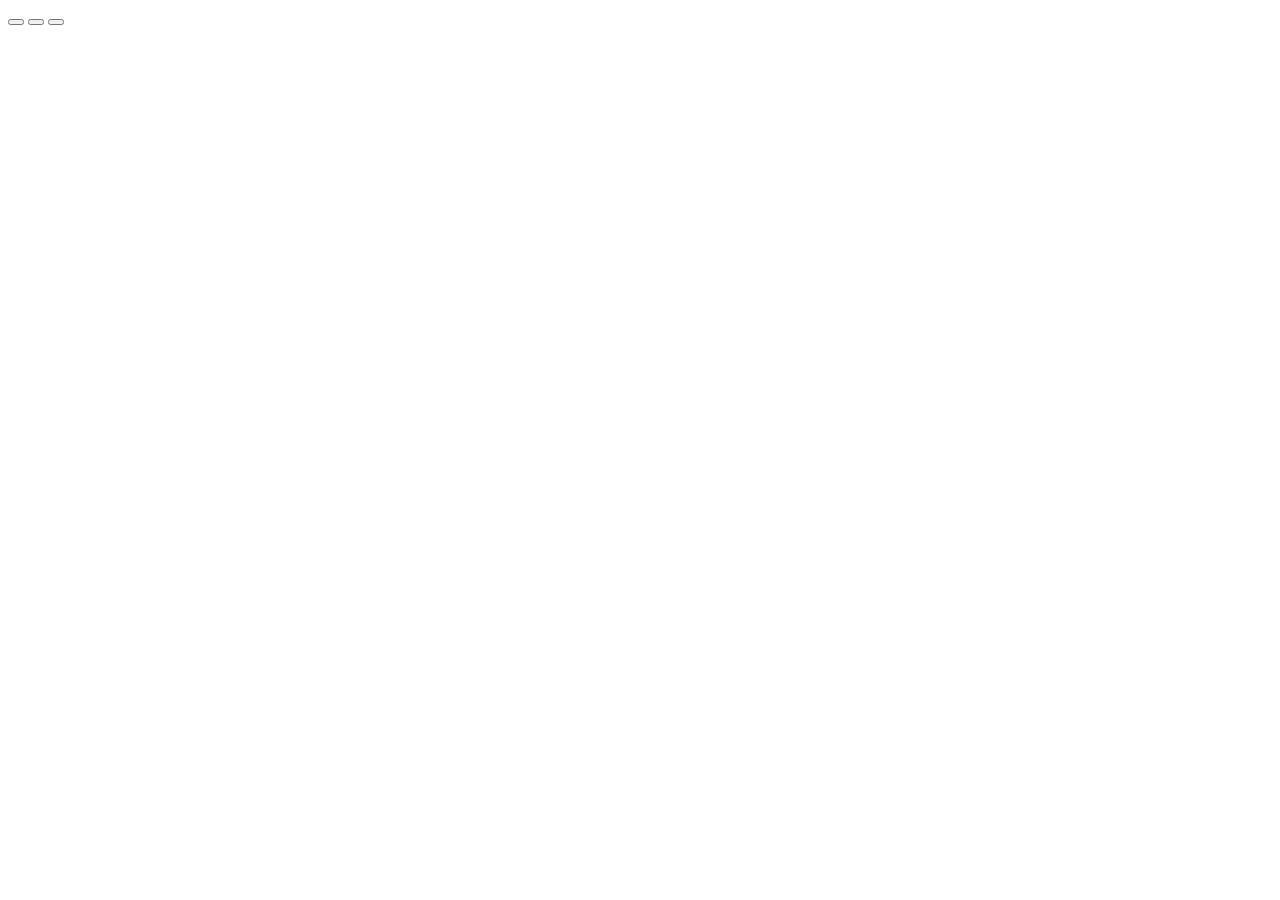
==== index.html @ f7f03a2e "start game logic" ====
<!doctype html>
<html lang="en">
<head>
    <meta charset="UTF-8">
    <meta name="viewport"
          content="width=device-width, user-scalable=no, initial-scale=1.0, maximum-scale=1.0, minimum-scale=1.0">
    <meta http-equiv="X-UA-Compatible" content="ie=edge">
    <title>Tic Tac Toe</title>

    <script src="https://code.jquery.com/jquery-2.2.4.min.js"></script>
    <script src="game.js"></script>
</head>
<body>
<div class="top">
    <div class="player1"></div>
    <div class="player2"></div>
</div>
<div class="game_board">
    <div class="cell"></div>
</div>
<div class="bottom">
    <button type="button" class="threeXthree"></button>
    <button type="button" class="fiveXfive"></button>
    <button type="button" class="reset"></button>
</div>
</body>
</html>
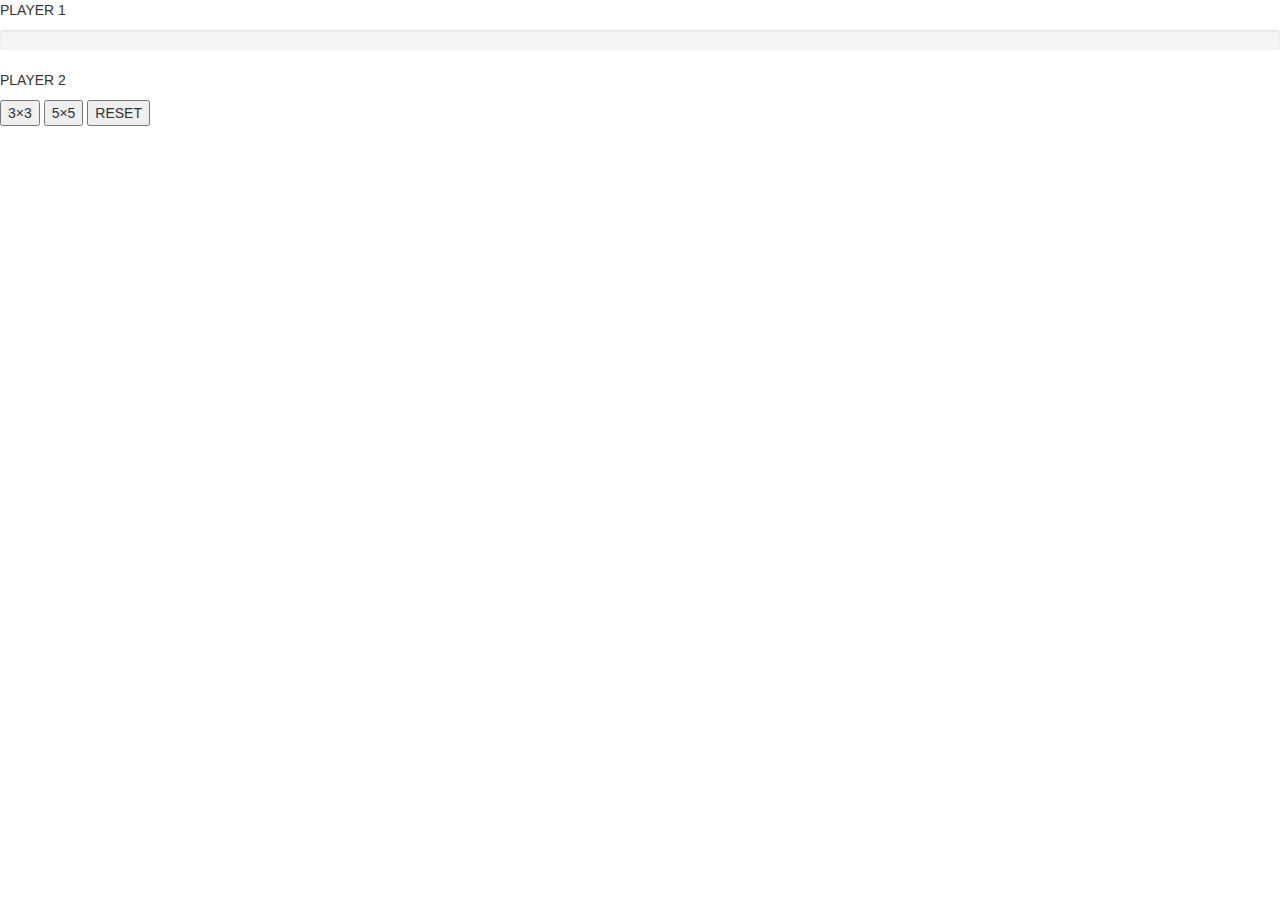
==== commit 5ff1f683: "fixed conflict" ====
--- a/index.html
+++ b/index.html
@@ -6,22 +6,40 @@
           content="width=device-width, user-scalable=no, initial-scale=1.0, maximum-scale=1.0, minimum-scale=1.0">
     <meta http-equiv="X-UA-Compatible" content="ie=edge">
     <title>Tic Tac Toe</title>
+    <link href="https://fonts.googleapis.com/css?family=Inconsolata|Nunito" rel="stylesheet">
+    <link href="https://fonts.googleapis.com/css?family=Source+Code+Pro" rel="stylesheet">
+    <link rel="stylesheet" href="https://maxcdn.bootstrapcdn.com/bootstrap/3.3.7/css/bootstrap.min.css">
+    <script src="https://code.jquery.com/jquery-2.2.4.min.js"></script>
+    <script src="https://maxcdn.bootstrapcdn.com/bootstrap/3.3.7/js/bootstrap.min.js"></script>
+    <link rel="stylesheet" type="text/css" href="style.css">
+    <script src="game.js"></script>
 
-    <script src="https://code.jquery.com/jquery-2.2.4.min.js"></script>
-    <script src="game.js"></script>
 </head>
 <body>
+<div id="content">
 <div class="top">
-    <div class="player1"></div>
-    <div class="player2"></div>
+    <div class="player1"><p>PLAYER 1</p></div>
+
+    <div class="time_bar"> <!--Start of the time bar-->
+        <div class="progress">
+            <div class="progress-bar" role="progressbar" aria-valuenow="70" aria-valuemin="0" aria-valuemax="100"                             style="width:0%">
+            </div>
+        </div>
+    </div> <!--End of the time bar-->
+
+    <div class="player2"><p>PLAYER 2</p></div>
 </div>
 <div class="game_board">
-    <div class="cell"></div>
+
 </div>
 <div class="bottom">
-    <button type="button" class="threeXthree"></button>
-    <button type="button" class="fiveXfive"></button>
-    <button type="button" class="reset"></button>
+    <div class="button_wrapper">
+        <button class="threeXthree">3&times3</button>
+        <button class="fiveXfive">5&times5</button>
+        <button class="reset">RESET</button>
+    </div>
 </div>
+
+</div> <!--end of div content -->
 </body>
 </html>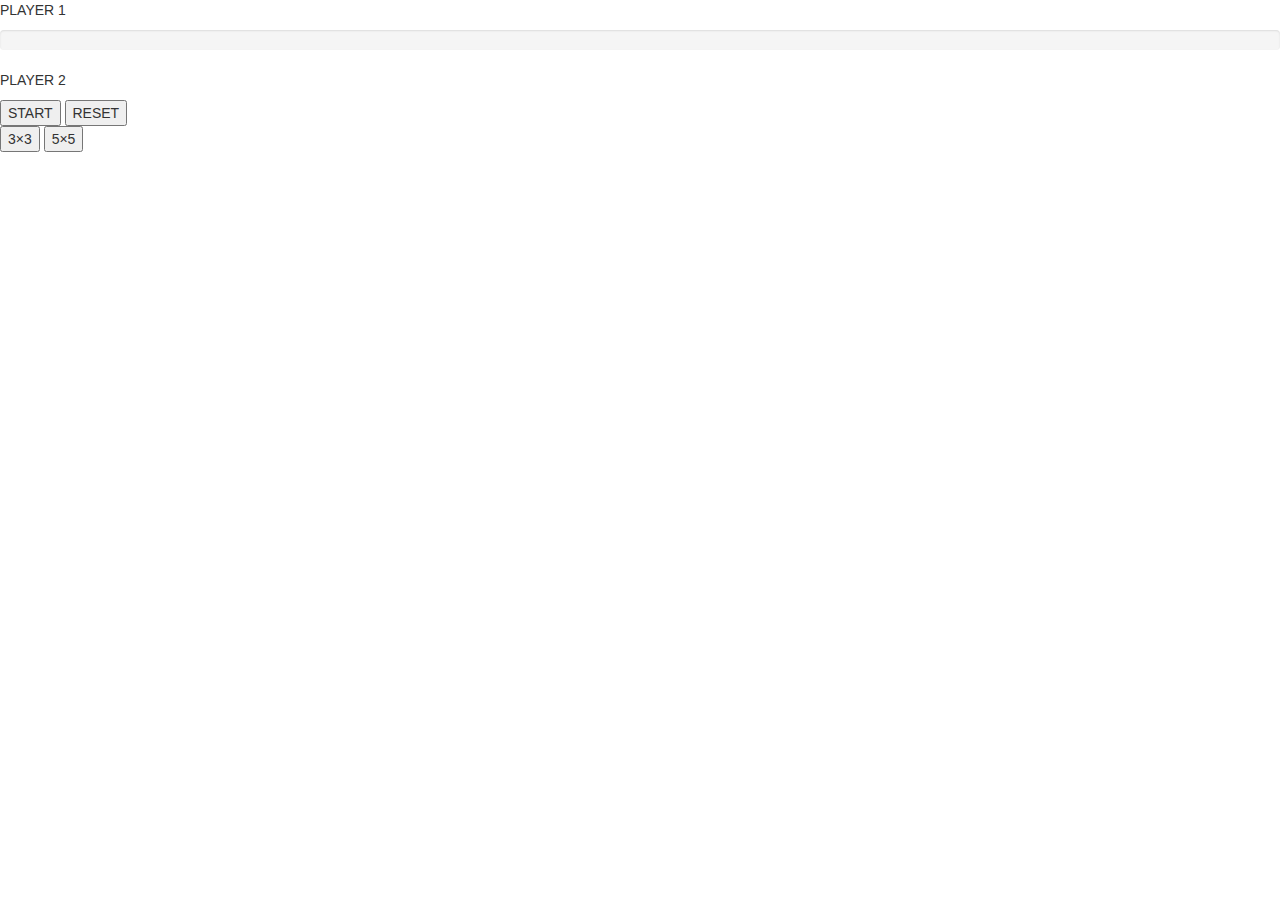
==== commit 8219bb96: "merging changes" ====
--- a/index.html
+++ b/index.html
@@ -8,38 +8,67 @@
     <title>Tic Tac Toe</title>
     <link href="https://fonts.googleapis.com/css?family=Inconsolata|Nunito" rel="stylesheet">
     <link href="https://fonts.googleapis.com/css?family=Source+Code+Pro" rel="stylesheet">
+    <link rel="stylesheet" type="text/css" href="style.css">
+    <script src="https://code.jquery.com/jquery-2.2.4.min.js"></script>
     <link rel="stylesheet" href="https://maxcdn.bootstrapcdn.com/bootstrap/3.3.7/css/bootstrap.min.css">
-    <script src="https://code.jquery.com/jquery-2.2.4.min.js"></script>
     <script src="https://maxcdn.bootstrapcdn.com/bootstrap/3.3.7/js/bootstrap.min.js"></script>
-    <link rel="stylesheet" type="text/css" href="style.css">
     <script src="game.js"></script>
 
 </head>
 <body>
-<div id="content">
+
 <div class="top">
-    <div class="player1"><p>PLAYER 1</p></div>
+    <div class="player1">
+        <p class="playerText">PLAYER 1</p>
+        <p class="wincount1"></p>
+    </div>
 
     <div class="time_bar"> <!--Start of the time bar-->
         <div class="progress">
-            <div class="progress-bar" role="progressbar" aria-valuenow="70" aria-valuemin="0" aria-valuemax="100"                             style="width:0%">
+            <div class="progress-bar" role="progressbar" aria-valuenow="0" aria-valuemin="0" aria-valuemax="100"                                                  style="width:0%">
             </div>
         </div>
     </div> <!--End of the time bar-->
 
-    <div class="player2"><p>PLAYER 2</p></div>
+    <div class="player2">
+        <p class="playerText">PLAYER 2</p>
+        <p class="wincount2"></p>
+    </div>
 </div>
+
+<div class="button_wrapper" id="startAndReset">
+    <button class="start">START</button>
+    <button class="reset">RESET</button>
+</div>
+
+<div class="button_wrapper" id="toggleBetweenBoards">
+    <button class="threeXthree">3&times3</button>
+    <button class="fiveXfive">5&times5</button>
+</div>
+
 <div class="game_board">
 
 </div>
-<div class="bottom">
-    <div class="button_wrapper">
-        <button class="threeXthree">3&times3</button>
-        <button class="fiveXfive">5&times5</button>
-        <button class="reset">RESET</button>
-    </div>
-</div>
 
-</div> <!--end of div content -->
+<div id="modalWin" class="modal fade">
+    <div class="modal-dialog" role="document">
+        <div class="modal-content">
+            <div class="modal-header">
+                <button type="button" class="close" data-dismiss="modal" aria-label="Close">
+                    <span aria-hidden="true">&times;</span>
+                </button>
+                <h4 class="modal-title">YOU WON!</h4>
+            </div>
+            <div class="modal-body">
+                <p>One fine body&hellip;</p>
+            </div>
+            <div class="modal-footer">
+                <button type="button" class="btn btn-secondary" data-dismiss="modal">Close</button>
+            </div>
+        </div><!-- /.modal-content -->
+    </div><!-- /.modal-dialog -->
+</div><!-- /.modal -->
+
+
 </body>
 </html>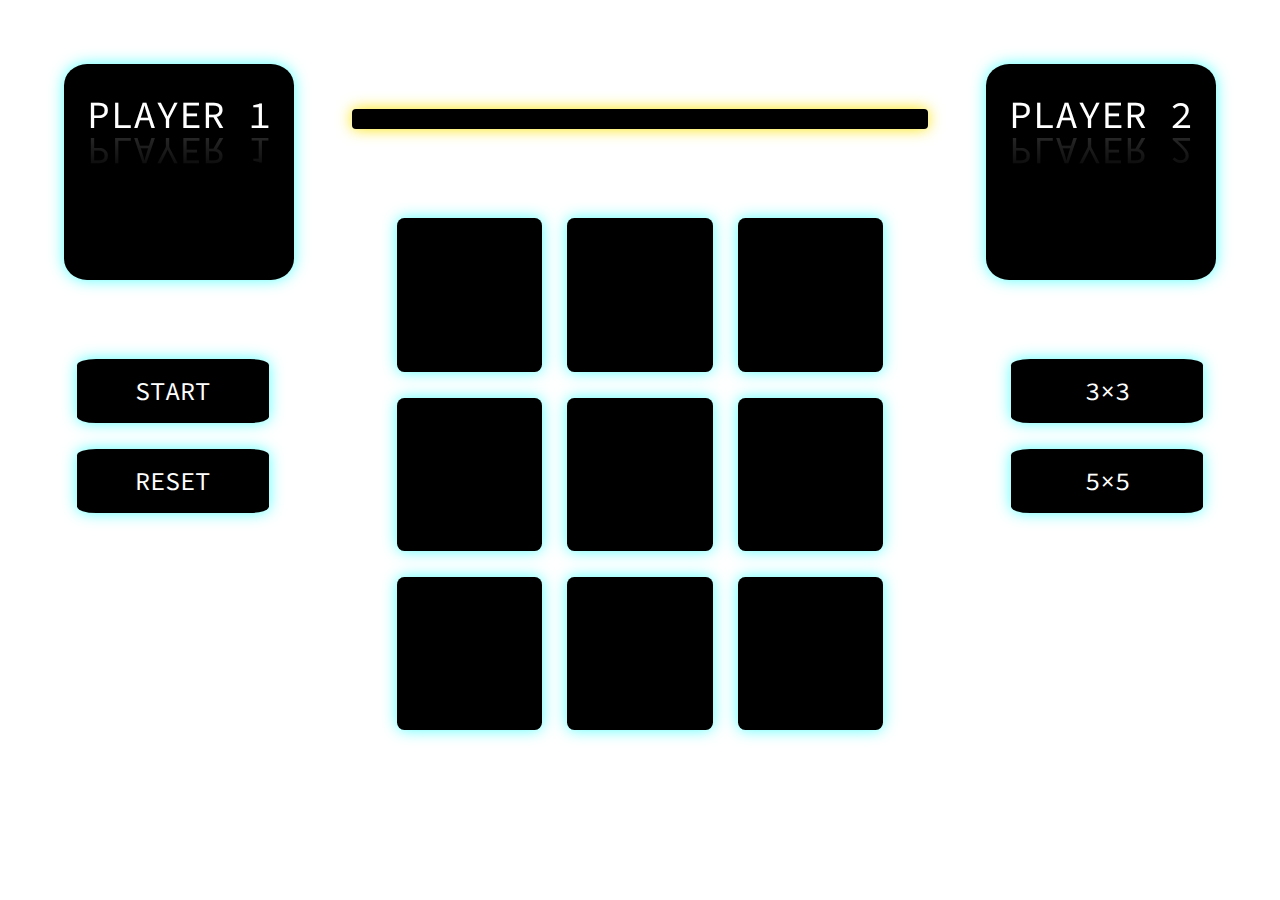
==== commit ee8ca361: "Merge pull request #6 from milezperhour/brian" ====
--- a/index.html
+++ b/index.html
@@ -6,12 +6,15 @@
           content="width=device-width, user-scalable=no, initial-scale=1.0, maximum-scale=1.0, minimum-scale=1.0">
     <meta http-equiv="X-UA-Compatible" content="ie=edge">
     <title>Tic Tac Toe</title>
+    <script src="//js.leapmotion.com/leap-0.6.4.js"></script>
+    <script src="//js.leapmotion.com/leap-plugins-0.1.12.js"></script>
     <link href="https://fonts.googleapis.com/css?family=Inconsolata|Nunito" rel="stylesheet">
     <link href="https://fonts.googleapis.com/css?family=Source+Code+Pro" rel="stylesheet">
     <link rel="stylesheet" type="text/css" href="style.css">
     <script src="https://code.jquery.com/jquery-2.2.4.min.js"></script>
     <link rel="stylesheet" href="https://maxcdn.bootstrapcdn.com/bootstrap/3.3.7/css/bootstrap.min.css">
     <script src="https://maxcdn.bootstrapcdn.com/bootstrap/3.3.7/js/bootstrap.min.js"></script>
+    <script src="leap_motion_script.js"></script>
     <script src="game.js"></script>
 
 </head>
@@ -59,9 +62,7 @@
                 </button>
                 <h4 class="modal-title">YOU WON!</h4>
             </div>
-            <div class="modal-body">
-                <p>One fine body&hellip;</p>
-            </div>
+
             <div class="modal-footer">
                 <button type="button" class="btn btn-secondary" data-dismiss="modal">Close</button>
             </div>
--- a/style.css
+++ b/style.css
@@ -0,0 +1,571 @@
+html,
+body{
+    min-height:100%;
+}
+
+body{
+    background-image: url('img/grid2.jpg');
+    background-repeat: no-repeat;
+    background-size:cover;
+}
+
+.cell{
+    width:12vw;
+    height:12vw;
+    display:inline-block;
+    margin: 1vw 1vw;
+    background-color: #000000;
+    border-radius: 5%;
+    box-shadow: 0 0 15px #59fffd;
+    color:white;
+    text-align:center;
+    vertical-align: middle;
+    line-height:12vw;
+    font-size:10vw;
+    font-family: 'Nunito', sans-serif;
+    font-weight: 100;
+    text-shadow: 0 0 15px #59fffd;
+    animation: glitch 2s steps(100) infinite;
+}
+
+@keyframes glitch {
+    0% {
+        text-shadow: 1px 0 0 red, -1px 0 0 blue;
+    }
+    1% {
+        text-shadow: 1px 0 0 red, -1px 0 0 blue;
+    }
+    2% {
+        text-shadow: 1px 0 0 red, -1px 0 0 blue;
+    }
+    3% {
+        text-shadow: 1px 0 0 red, -1px 0 0 blue;
+    }
+    4% {
+        text-shadow: 1px 0 0 red, -1px 0 0 blue;
+    }
+    5% {
+        text-shadow: -1px 0 0 red, 1px 0 0 blue;
+    }
+    6% {
+        text-shadow: -1px 0 0 red, 1px 0 0 blue;
+    }
+    7% {
+        text-shadow: -1px 0 0 red, 1px 0 0 blue;
+    }
+    8% {
+        text-shadow: -1px 0 0 red, 1px 0 0 blue;
+    }
+    9% {
+        text-shadow: -1px 0 0 red, 1px 0 0 blue;
+    }
+    10% {
+        text-shadow: -1px 0 0 red, 1px 0 0 blue;
+    }
+    11% {
+        text-shadow: 0.5px 0 0 red, -0.5px 0 0 lime;
+    }
+    12% {
+        text-shadow: 0.5px 0 0 red, -0.5px 0 0 lime;
+    }
+    13% {
+        text-shadow: 0.5px 0 0 red, -0.5px 0 0 lime;
+    }
+    14% {
+        text-shadow: 0.5px 0 0 red, -0.5px 0 0 lime;
+    }
+    15% {
+        text-shadow: 0.5px 0 0 red, -0.5px 0 0 lime;
+    }
+    16% {
+        text-shadow: -1px 0 0 red, 1px 0 0 lime;
+    }
+    17% {
+        text-shadow: -1px 0 0 red, 1px 0 0 lime;
+    }
+    18% {
+        text-shadow: -1px 0 0 red, 1px 0 0 lime;
+    }
+    19% {
+        text-shadow: -1px 0 0 red, 1px 0 0 lime;
+    }
+    20% {
+        text-shadow: -1px 0 0 red, 1px 0 0 lime;
+    }
+    21% {
+        text-shadow: 0.7px 0 0 blue, -0.7px 0 0 lime;
+    }
+    22% {
+        text-shadow: 0.7px 0 0 blue, -0.7px 0 0 lime;
+    }
+    23% {
+        text-shadow: 0.7px 0 0 blue, -0.7px 0 0 lime;
+    }
+    24% {
+        text-shadow: 0.7px 0 0 blue, -0.7px 0 0 lime;
+    }
+    25% {
+        text-shadow: 0.7px 0 0 blue, -0.7px 0 0 lime;
+    }
+    26% {
+        text-shadow: 0.7px 0 0 blue, -0.7px 0 0 lime;
+    }
+    27% {
+        text-shadow: 0.7px 0 0 blue, -0.7px 0 0 lime;
+    }
+    28% {
+        text-shadow: 0.7px 0 0 blue, -0.7px 0 0 lime;
+    }
+    29% {
+        text-shadow: 0.7px 0 0 blue, -0.7px 0 0 lime;
+    }
+    30% {
+        text-shadow: 0.7px 0 0 blue, -0.7px 0 0 lime;
+    }
+    31% {
+        text-shadow: -1px 0 0 blue, 1px 0 0 lime;
+    }
+    32% {
+        text-shadow: -1px 0 0 blue, 1px 0 0 lime;
+    }
+    33% {
+        text-shadow: -1px 0 0 blue, 1px 0 0 lime;
+    }
+    34% {
+        text-shadow: -1px 0 0 blue, 1px 0 0 lime;
+    }
+    35% {
+        text-shadow: -1px 0 0 blue, 1px 0 0 lime;
+    }
+    36% {
+        text-shadow: -1px 0 0 blue, 1px 0 0 lime;
+    }
+    37% {
+        text-shadow: -1px 0 0 blue, 1px 0 0 lime;
+    }
+    38% {
+        text-shadow: -1px 0 0 blue, 1px 0 0 lime;
+    }
+    39% {
+        text-shadow: -1px 0 0 blue, 1px 0 0 lime;
+    }
+    40% {
+        text-shadow: -1px 0 0 blue, 1px 0 0 lime;
+    }
+    41% {
+        text-shadow: 5px 0 0 blue, -5px 0 0 lime;
+    }
+    42% {
+        text-shadow: 0 0 0 blue, 0 0 0 lime;
+    }
+    43% {
+        text-shadow: 0.5px 0 0 red, -0.5px 0 0 lime;
+    }
+    44% {
+        text-shadow: 0.5px 0 0 red, -0.5px 0 0 lime;
+    }
+    45% {
+        text-shadow: 0.5px 0 0 red, -0.5px 0 0 lime;
+    }
+    46% {
+        text-shadow: 0.5px 0 0 red, -0.5px 0 0 lime;
+    }
+    47% {
+        text-shadow: -1px 0 0 red, 1px 0 0 lime;
+    }
+    48% {
+        text-shadow: -1px 0 0 red, 1px 0 0 lime;
+    }
+    49% {
+        text-shadow: -1px 0 0 red, 1px 0 0 lime;
+    }
+    50% {
+        text-shadow: -1px 0 0 red, 1px 0 0 lime;
+    }
+    51% {
+        text-shadow: 1px 0 0 red, -1px 0 0 blue;
+    }
+    52% {
+        text-shadow: 1px 0 0 red, -1px 0 0 blue;
+    }
+    53% {
+        text-shadow: 1px 0 0 red, -1px 0 0 blue;
+    }
+    54% {
+        text-shadow: 1px 0 0 red, -1px 0 0 blue;
+    }
+    55% {
+        text-shadow: 1px 0 0 red, -1px 0 0 blue;
+    }
+    56% {
+        text-shadow: -1px 0 0 red, 1px 0 0 blue;
+    }
+    57% {
+        text-shadow: -1px 0 0 red, 1px 0 0 blue;
+    }
+    58% {
+        text-shadow: -1px 0 0 red, 1px 0 0 blue;
+    }
+    59% {
+        text-shadow: -1px 0 0 red, 1px 0 0 blue;
+    }
+    60% {
+        text-shadow: -1px 0 0 red, 1px 0 0 blue;
+    }
+    61% {
+        text-shadow: 3px 0 0 red, -3px 0 0 lime;
+    }
+    62% {
+        text-shadow: 0 0 0 red, 0 0 0 lime;
+    }
+    63% {
+        text-shadow: 0.5px 0 0 red, -0.5px 0 0 blue;
+    }
+    64% {
+        text-shadow: 0.5px 0 0 red, -0.5px 0 0 blue;
+    }
+    65% {
+        text-shadow: 0.5px 0 0 red, -0.5px 0 0 blue;
+    }
+    66% {
+        text-shadow: 0.5px 0 0 red, -0.5px 0 0 blue;
+    }
+    67% {
+        text-shadow: -1px 0 0 red, 1px 0 0 blue;
+    }
+    68% {
+        text-shadow: -1px 0 0 red, 1px 0 0 blue;
+    }
+    69% {
+        text-shadow: -1px 0 0 red, 1px 0 0 blue;
+    }
+    70% {
+        text-shadow: -1px 0 0 red, 1px 0 0 blue;
+    }
+    71% {
+        text-shadow: 7px 0 0 red, -7px 0 0 blue;
+    }
+    72% {
+        text-shadow: 0 0 0 red, 0 0 0 blue;
+    }
+    73% {
+        text-shadow: 1px 0 0 red, -1px 0 0 blue;
+    }
+    74% {
+        text-shadow: 1px 0 0 red, -1px 0 0 blue;
+    }
+    75% {
+        text-shadow: 1px 0 0 red, -1px 0 0 blue;
+    }
+    76% {
+        text-shadow: 1px 0 0 red, -1px 0 0 blue;
+    }
+    77% {
+        text-shadow: -1px 0 0 red, 1px 0 0 blue;
+    }
+    78% {
+        text-shadow: -1px 0 0 red, 1px 0 0 blue;
+    }
+    79% {
+        text-shadow: -1px 0 0 red, 1px 0 0 blue;
+    }
+    80% {
+        text-shadow: -1px 0 0 red, 1px 0 0 blue;
+    }
+    81% {
+        text-shadow: 0.5px 0 0 red, -0.5px 0 0 lime;
+    }
+    82% {
+        text-shadow: 0.5px 0 0 red, -0.5px 0 0 lime;
+    }
+    83% {
+        text-shadow: 0.5px 0 0 red, -0.5px 0 0 lime;
+    }
+    84% {
+        text-shadow: 0.5px 0 0 red, -0.5px 0 0 lime;
+    }
+    85% {
+        text-shadow: 0.5px 0 0 red, -0.5px 0 0 lime;
+    }
+    86% {
+        text-shadow: -1px 0 0 red, 1px 0 0 lime;
+    }
+    87% {
+        text-shadow: -1px 0 0 red, 1px 0 0 lime;
+    }
+    88% {
+        text-shadow: -1px 0 0 red, 1px 0 0 lime;
+    }
+    89% {
+        text-shadow: -1px 0 0 red, 1px 0 0 lime;
+    }
+    90% {
+        text-shadow: -1px 0 0 red, 1px 0 0 lime;
+    }
+    91% {
+        text-shadow: 6px 0 0 lime, -6px 0 0 blue;
+    }
+    92% {
+        text-shadow: 0 0 0 lime, 0 0 0 blue;
+    }
+    92% {
+        text-shadow: 0.7px 0 0 blue, -0.7px 0 0 lime;
+    }
+    93% {
+        text-shadow: 0.7px 0 0 blue, -0.7px 0 0 lime;
+    }
+    94% {
+        text-shadow: 0.7px 0 0 blue, -0.7px 0 0 lime;
+    }
+    95% {
+        text-shadow: 0.7px 0 0 blue, -0.7px 0 0 lime;
+    }
+    96% {
+        text-shadow: -1px 0 0 blue, 1px 0 0 lime;
+    }
+    97% {
+        text-shadow: -1px 0 0 blue, 1px 0 0 lime;
+    }
+    98% {
+        text-shadow: -1px 0 0 blue, 1px 0 0 lime;
+    }
+    99% {
+        text-shadow: -1px 0 0 blue, 1px 0 0 lime;
+    }
+    100% {
+        text-shadow: -1px 0 0 blue, 1px 0 0 lime;
+    }
+}
+
+.cell5x5{
+    width:8vw;
+    height:6.5vw;
+    display:inline-block;
+    margin: 1vw 1vw;
+    background-color: #000000;
+    border-radius: 5%;
+    box-shadow: 0 0 15px #59fffd;
+    color:white;
+    text-align:center;
+    vertical-align: middle;
+    line-height:6.5vw;
+    font-size:5vw;
+    font-family: 'Nunito', sans-serif;
+    font-weight: 100;
+    text-shadow: 0 0 15px #59fffd;
+    animation: glitch 2s steps(100) infinite;
+}
+
+.game_board .row{
+    width:40vw;
+    height: 12vw;
+    display:flex;
+    justify-content:space-between;
+    margin:2vw auto;
+    flex-shrink:0;
+}
+
+.game_board .row5x5{
+    width:40vw;
+    height: 8vw;
+    display:flex;
+    justify-content:space-between;
+    margin:1.5vw auto;
+    flex-shrink:0;
+}
+
+.top{
+    height:20vh;
+    width:90vw;
+    display:flex;
+    justify-content:space-between;
+    margin:0 auto;
+    position:relative;
+    top:5vw;
+}
+
+.playerText,
+.playerText{
+    -webkit-box-reflect: below -18px -webkit-gradient(linear, left top, left bottom, from(transparent), to(rgba(255, 255, 255, 0.2)));
+}
+
+.time_bar{
+    display:inline-block;
+    width:50%;
+    height:100%;
+    margin:0 auto;
+}
+
+.progress{
+    position:relative;
+    top:8vh;
+}
+
+.player1,
+.player2{
+    display:inline-block;
+    width:20%;
+    height:120%;
+    background-color:black;
+    font-family: 'Source Code Pro', monospace;
+    font-size:3vw;
+    text-align:center;
+    box-shadow: 0 0 15px #59fffd;
+    color:white;
+    border-radius: 10%;
+    padding-top:2%;
+}
+
+.player1.highlightCurrentPlayer,
+.player2.highlightCurrentPlayer{
+    transition: background 0.5s linear 0s, color 0.5s linear 0s;
+    background-color: rgba(223, 137, 16, 0.75);
+    box-shadow: 0 0 15px #fbe303;
+}
+
+.game_board{
+    width:50vw;
+    height:80%;
+    margin: 0 auto;
+    position:relative;
+    top:0;
+}
+
+.bottom{
+    margin: 0 auto;
+    display:block;
+    height:10vw;
+    width:100%;
+    position:relative;
+    top:10vh;
+}
+
+#startAndReset{
+    height:25vw;
+    width:15vw;
+    position:relative;
+    top:13vw;
+    left:6vw;
+    display:inline-block;
+    float:left;
+}
+
+#toggleBetweenBoards{
+    height:25vw;
+    width:15vw;
+    position:relative;
+    top:13vw;
+    right:6vw;
+    display:inline-block;
+    float:right;
+}
+
+#timeBar{
+    width:50vw;
+    background-color:#59fffd;
+}
+
+.progress .progress-bar{
+    background-color:#df8910;
+    box-shadow: 0 0 15px #fbe303;
+    transition: 100ms;
+}
+
+.time_bar .progress{
+    background-color:black;
+    box-shadow: 0 0 15px #fbe303;
+    position:relative;
+    top:5vh;
+}
+
+button.start,
+button.reset,
+button.threeXthree,
+button.fiveXfive{
+    background-color:black;
+    width:15vw;
+    height:5vw;
+    display:inline-block;
+    font-family: 'Source Code Pro', monospace;
+    border:none;
+    text-decoration:none;
+    box-shadow: 0 0 15px #59fffd;
+    color:white;
+    text-align:center;
+    border-radius: 10%;
+    margin:1vw auto;
+    font-size:2vw;
+    transition: background 0.5s linear 0s, color 0.5s linear 0s;
+}
+
+button:hover{
+    background-color: #DF8910;
+    box-shadow: 0 0 15px #fbe303;
+}
+
+button:active {
+    background-color: rgba(20, 63, 78, 0.71);
+    box-shadow: 0 0 15px #fbe303;
+    transform: translateY(4px);
+}
+
+.wins{
+    color:white;
+    -webkit-box-reflect:none;
+}
+.modal-content{
+    border:2px solid red;
+}
+
+.modal-footer{
+    background-color:black;
+    box-shadow: 0 0 15px #fbe303;
+}
+
+.modal button{
+    color:white;
+    background-color:black;
+    box-shadow: 0 0 15px #59fffd;
+    transition: background 0.5s linear 0s, color 0.5s linear 0s;
+}
+
+.modal button:hover{
+    color:white;
+    background-color: #DF8910;
+    box-shadow: 0 0 15px #fbe303;
+}
+
+.modal-header{
+    color:white;
+    padding:9px 15px;
+    border-bottom:1px solid #eee;
+    background-color: black;
+    box-shadow: 0 0 15px #fbe303;
+    -webkit-border-top-left-radius: 5px;
+    -webkit-border-top-right-radius: 5px;
+    -moz-border-radius-topleft: 5px;
+    -moz-border-radius-topright: 5px;
+    border-top-left-radius: 5px;
+    border-top-right-radius: 5px;
+}
+
+.modal-header h4.modal-title{
+    font-family: 'Nunito', sans-serif;
+}
+
+.modal-dialog {
+    text-align:center;
+    position: absolute;
+    top: 22vw;
+    bottom: 0;
+    left: 0;
+    z-index: 10040;
+    overflow: auto;
+    overflow-y: auto;
+}
+
+.modal button.close{
+    border-radius:20%;
+    width:2vw;
+    color:white;
+}